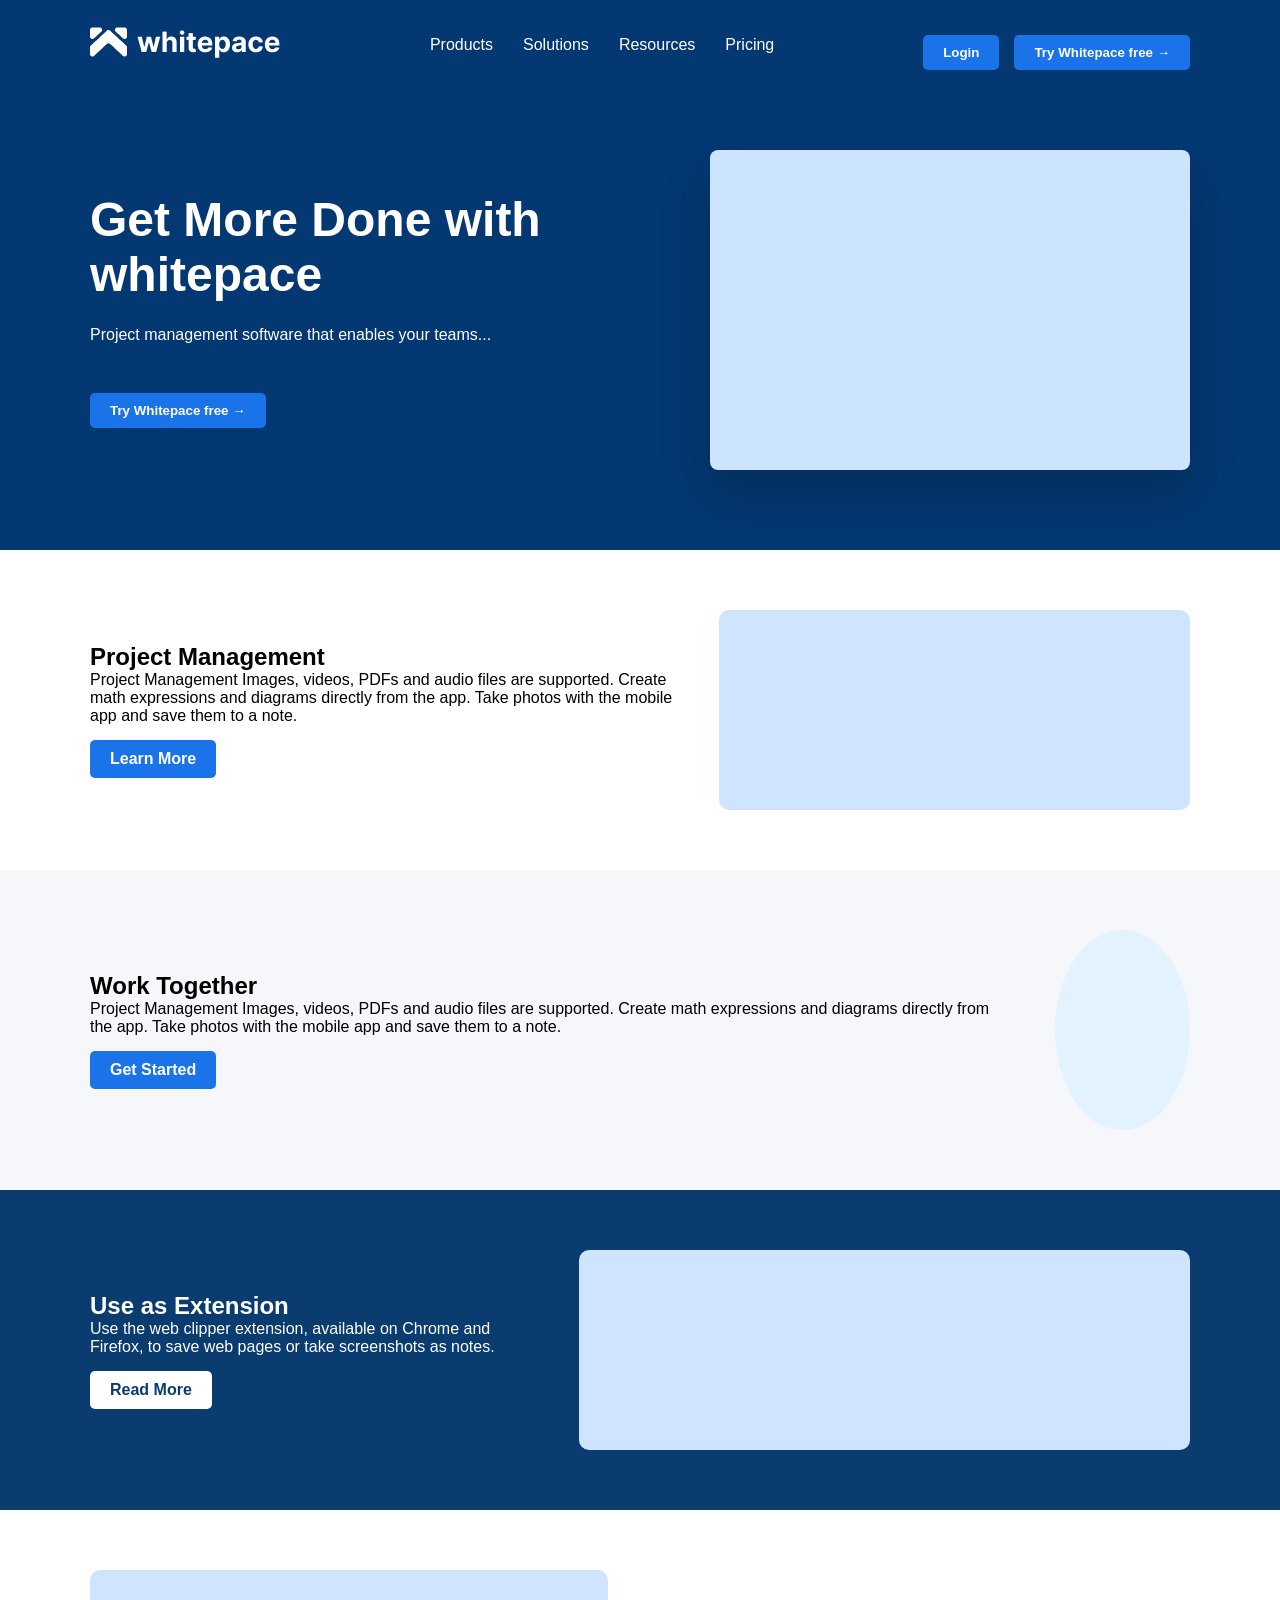
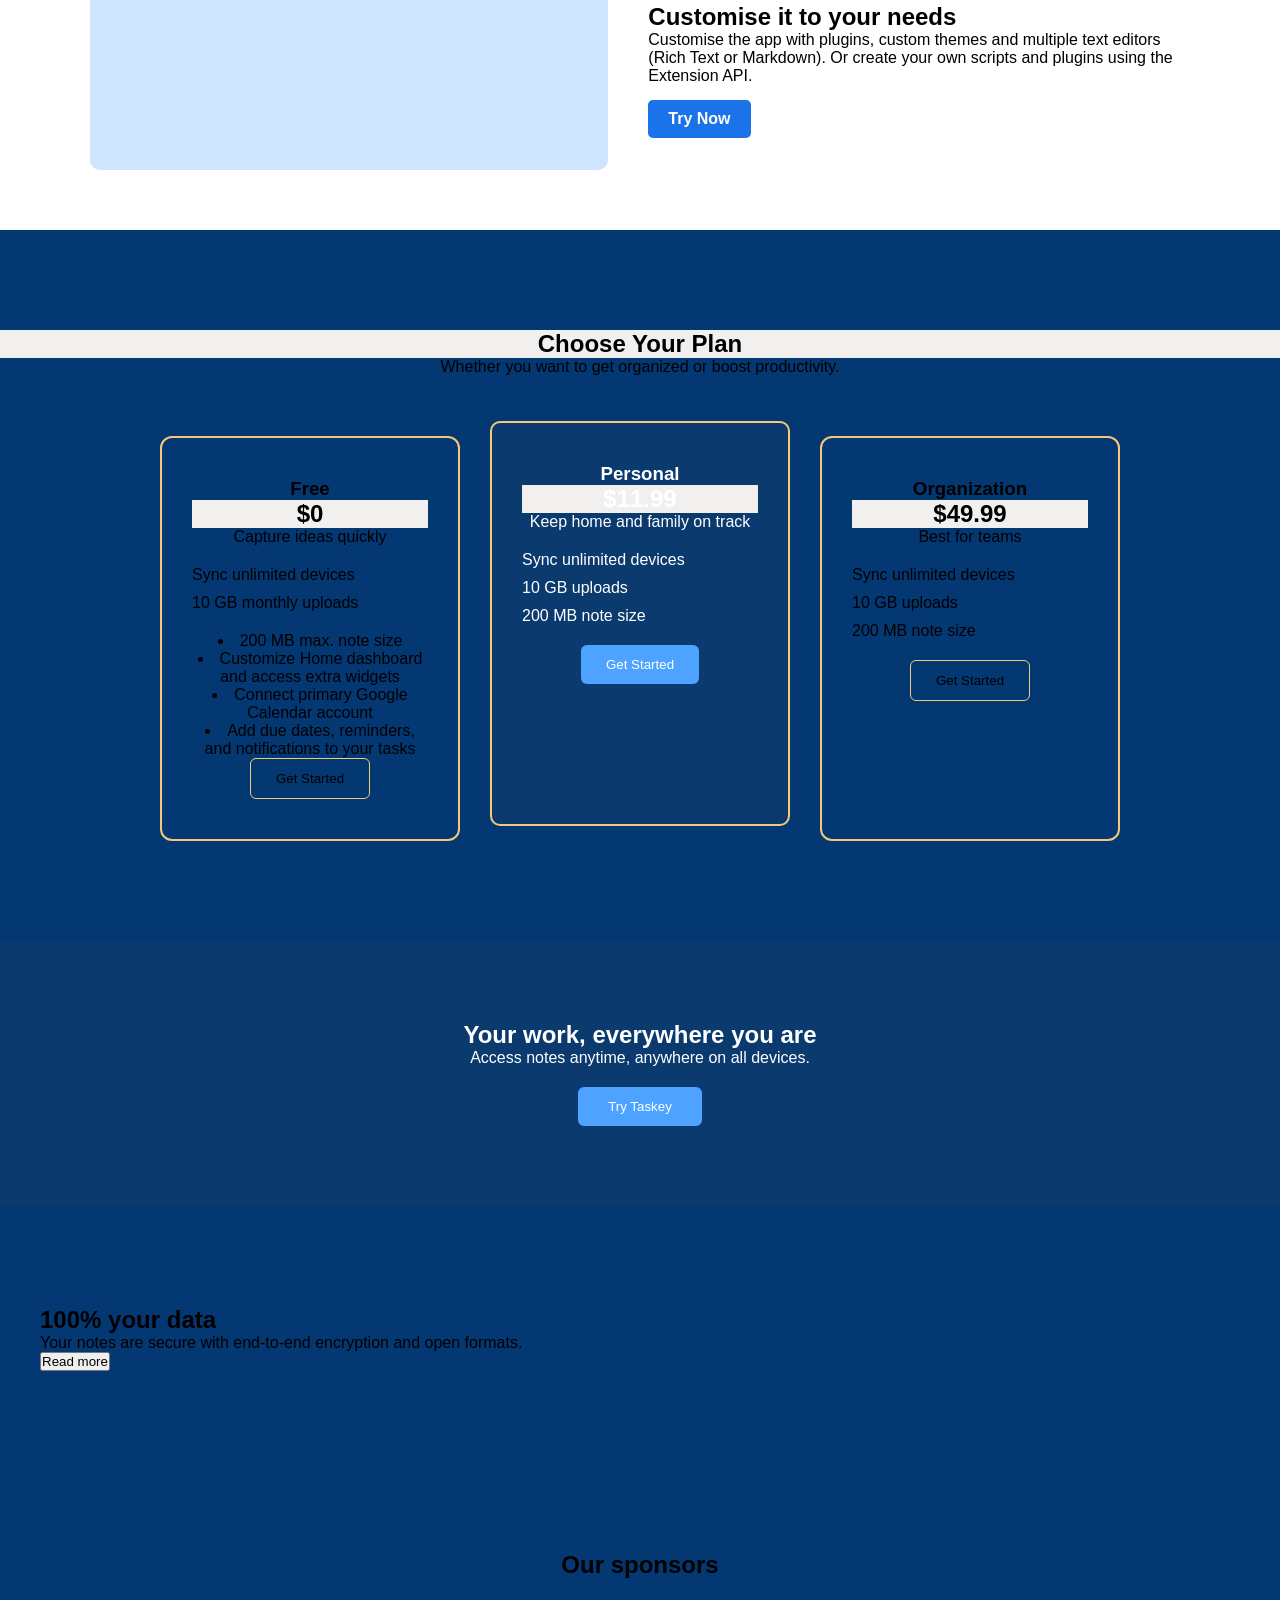
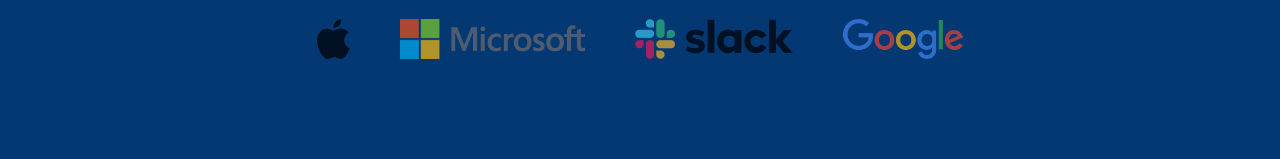
==== figma2/index.html @ 67dc8818 "first commit" ====
<!DOCTYPE html>
<html lang="en">
<head>
  <meta charset="UTF-8" />
  <meta name="viewport" content="width=device-width, initial-scale=1.0"/>
  <title>Whitepace - SaaS Landing</title>
  <link rel="stylesheet" href="style.css" />
  <link href="https://fonts.googleapis.com/css2?family=Inter:wght@400;500;600;700&display=swap" rel="stylesheet">
</head>
<body>
  <nav class="navbar">
    <div class="container nav-content">
      <div class="logo">
  <img src="./logo.w.png" alt="Whitepace Logo">
</div>
      <nav>
        <ul class="nav-links">
          <li>Products</li>
          <li>Solutions</li>
          <li>Resources</li>
          <li>Pricing</li>
        </ul>
      </nav>

      <div class="nav-buttons">
        <button class="btn login">Login</button>
        <button class="btn primary">Try Whitepace free →</button>
      </div>
    </div>
  </header>
  <section class="hero">
    <div class="container hero-content">

  <div class="hero-text">
    <h1>Get More Done with whitepace</h1>
    <p>Project management software that enables your teams...</p>
    <button class="btn primary">Try Whitepace free →</button>
  </div>
  <div class="hero-image"></div>

</div>
  </section>
  <!-- Project Management -->
<section class="section white">
  <div class="container two-col">
    <div>
      <h2>Project Management</h2>
      <p>Project Management
Images, videos, PDFs and audio files are supported. Create math expressions and diagrams directly from the app. Take photos with the mobile app and save them to a note.</p>
      <a href="#" class="btn">Learn More</a>
    </div>
    <div class="img-box"></div>
  </div>
</section>

<section class="section light">
  <div class="container two-col reverse">
    <div class="img-circle"></div>
    <div>
      <h2>Work Together</h2>
      <p>Project Management
Images, videos, PDFs and audio files are supported. Create math expressions and diagrams directly from the app. Take photos with the mobile app and save them to a note.</p>
      <a href="#" class="btn">Get Started</a>
    </div>
  </div>
</section>

<section class="section blue">
  <div class="container two-col">
    <div>
      <h2>Use as Extension</h2>
      <p>Use the web clipper extension, available on Chrome and Firefox, to save web pages or take screenshots as notes.</p>
      <a href="#" class="btn white-btn">Read More</a>
    </div>
    <div class="img-box"></div>
  </div>
</section>

<section class="section white">
  <div class="container two-col">
    <div class="img-box"></div>
    <div>
      <h2>Customise it to your needs</h2>
      <p>Customise the app with plugins, custom themes and multiple text editors (Rich Text or Markdown). Or create your own scripts and plugins using the Extension API.</p>
      <a href="#" class="btn">Try Now</a>
    </div>
  </div>
</section>

<section class="pricing-section">
  <h2>Choose Your Plan</h2>
  <p>Whether you want to get organized or boost productivity.</p>

  <div class="pricing">

    <div class="price-card">
      <h3>Free</h3>
      <h2>$0</h2>
      <p>Capture ideas quickly</p>
      <ul>
       <li> Sync unlimited devices</li>
       <li> 10 GB monthly uploads</ul>
       <li> 200 MB max. note size</li>
       <li> Customize Home dashboard and access extra widgets</li>
       <li> Connect primary Google Calendar account</li>
       <li> Add due dates, reminders, and notifications to your tasks</li>
      </ul>
      <button>Get Started</button>
    </div>

    <div class="price-card active">
      <h3>Personal</h3>
      <h2>$11.99</h2>
      <p>Keep home and family on track</p>
      <ul>
        <li>Sync unlimited devices</li>
        <li>10 GB uploads</li>
        <li>200 MB note size</li>
      </ul>
      <button>Get Started</button>
    </div>

    <div class="price-card">
      <h3>Organization</h3>
      <h2>$49.99</h2>
      <p>Best for teams</p>
      <ul>
        <li>Sync unlimited devices</li>
        <li>10 GB uploads</li>
        <li>200 MB note size</li>
      </ul>
      <button>Get Started</button>
    </div>

  </div>
</section>

<!-- ================= WORK ================= -->
<section class="work-section">
  <h2>Your work, everywhere you are</h2>
  <p>Access notes anytime, anywhere on all devices.</p>
  <button>Try Taskey</button>
</section>

<!-- ================= DATA ================= -->
<section class="data-section">
  <div class="data-container">

    <div class="data-text">
      <h2>100% your data</h2>
      <p>
        Your notes are secure with end-to-end encryption and open formats.
      </p>
      <button>Read more</button>
    </div>

    <div class="data-image">
      <img src="images/data-image.png" alt="">
    </div>

  </div>
</section>

<!-- ================= SPONSORS ================= -->
<section class="sponsors">
  <h2>Our sponsors</h2>
  <div class="logos">
    <img src="./Apple.png">
    <img src="./microsoft 1.png">
    <img src="./Slack_Technologies_Logo 1.png">
    <img src="./Google.png">
  </div>
</section>

<section>
  
</section>

</body>
</html>
---- figma2/style.css ----
* {
  margin: 0;
  padding: 0;
  box-sizing: border-box;
  font-family: 'Inter', sans-serif;
}

body {
  background-color: #ffffff;
}

/* CONTAINER */
.container {
  width: 90%;
  max-width: 1200px;
  margin: auto;
}

/* NAVBAR */
.navbar {
  background-color: #043873;
  padding: 20px 0;
}

.nav-content {
  display: flex;
  align-items: center;
  justify-content: space-between;
}

.logo {
  color: white;
  font-size: 22px;
  font-weight: 700;
}

.nav-links {
  list-style: none;
  display: flex;
  gap: 30px;
  color: white;
  font-weight: 500;
}

.nav-buttons {
  display: flex;
  gap: 15px;
}

.btn {
  padding: 10px 18px;
  border-radius: 6px;
  border: none;
  cursor: pointer;
  font-weight: 600;
}

.login {
  background-color: #FFE492;
}

.primary {
  background-color: #4F9CF9;
  color: white;
}

/* HERO SECTION */
.hero {
  background-color: #043873;
  padding: 80px 0;
}
.hero-image {
  width: 520px;
  height: 340px;
  background-color: #CDE4FF;   /* light blue box */
  border-radius: 8px;
  box-shadow: 0 25px 50px rgba(0, 0, 0, 0.2);
}
.hero-image img {
  width: 100%;
  height: 100%;
  object-fit: cover;
}
.hero-content {
  display: flex;
  align-items: center;
  justify-content: space-between;
  gap: 50px;
}
.hero-text {
  color: white;
  max-width: 500px;
}

.hero-text h1 {
  font-size: 48px;
  margin-bottom: 20px;
}

.hero-text p {
  font-size: 16px;
  line-height: 1.6;
  margin-bottom: 30px;
}

.hero-image {
  width: 480px;
  height: 320px;
  background-color: #CDE4FF;
  border-radius: 8px;
}
* {
  margin: 0;
  padding: 0;
  box-sizing: border-box;
  font-family: Arial, sans-serif;
}

.section {
  padding: 60px 20px;
}

.container {
  max-width: 1100px;
  margin: auto;
}

.two-col {
  display: flex;
  align-items: center;
  gap: 40px;
}

.reverse {
  flex-direction: row-reverse;
}

.white {
  background: #ffffff;
}

.light {
  background: #f5f7fb;
}

.blue {
  background: #0b3c6f;
  color: #fff;
}

.center {
  text-align: center;
}

.img-box {
  width: 100%;
  height: 200px;
  background: #cfe4ff;
  border-radius: 10px;
}

.img-circle {
  width: 200px;
  height: 200px;
  background: #e3f2ff;
  border-radius: 50%;
}

.btn {
  display: inline-block;
  margin-top: 15px;
  padding: 10px 20px;
  background: #1a73e8;
  color: white;
  text-decoration: none;
  border-radius: 5px;
}

.white-btn {
  background: white;
  color: #0b3c6f;
}
* {
  margin: 0;
  padding: 0;
  box-sizing: border-box;
  font-family: Arial, sans-serif;
}

/* PRICING */
.pricing-section {
  text-align: center;
  padding: 100px 0;
}

.pricing-section h2 {
  background: #f1f0ee;
  padding: 0 6px;
}

.pricing {
  display: inline-flex;
  justify-content: center;
  gap: 30px;
  margin-top: 60px;
}

.price-card {
  width: 300px;
  padding: 40px 30px;
  border: 2px solid #f5c97a;
  border-radius: 12px;
  transition: 0.5s;
}

.price-card:hover {
  transform: translateY(-15px);
  box-shadow: 0 20px 50px rgba(0,0,0,0.15);
}

.price-card.active {
  background: #0b3a6f;
  color: #fff;
  transform: translateY(-15px);
  border-radius: 10px;
}

.price-card ul {
  list-style: none;
  text-align: left;
  margin: 20px 0;
}

.price-card ul li {
  margin-bottom: 10px;
}

.price-card button {
  padding: 12px 25px;
  border: 1px solid #f5c97a;
  background: transparent;
  border-radius: 6px;
  cursor: pointer;
}

.price-card.active button {
  background: #4da3ff;
  color: #fff;
  border: none;
}

/* WORK */
.work-section {
  background: #0b3a6f;
  color: #fff;
  text-align: center;
  padding: 80px 20px;
}

.work-section button {
  margin-top: 20px;
  padding: 12px 30px;
  background: #4da3ff;
  border: none;
  color: #fff;
  border-radius: 6px;
}

/* DATA */
.data-section {
  padding: 100px 0;
}

.data-container {
  max-width: 1200px;
  margin: auto;
  display: flex;
  align-items: center;
  gap: 50px;
}

.data-text {
  width: 50%;
}

.data-image img {
  max-width: 100%;
}

/* SPONSORS */
.sponsors {
  padding: 80px 0;
  text-align: center;
}

.logos {
  margin-top: 40px;
  display: flex;
  justify-content: center;
  gap: 50px;
}

.logos img {
  height: 40px;
  opacity: 0.7;
  transition: 0.3s;
}

.logos img:hover {
  opacity: 1;
}
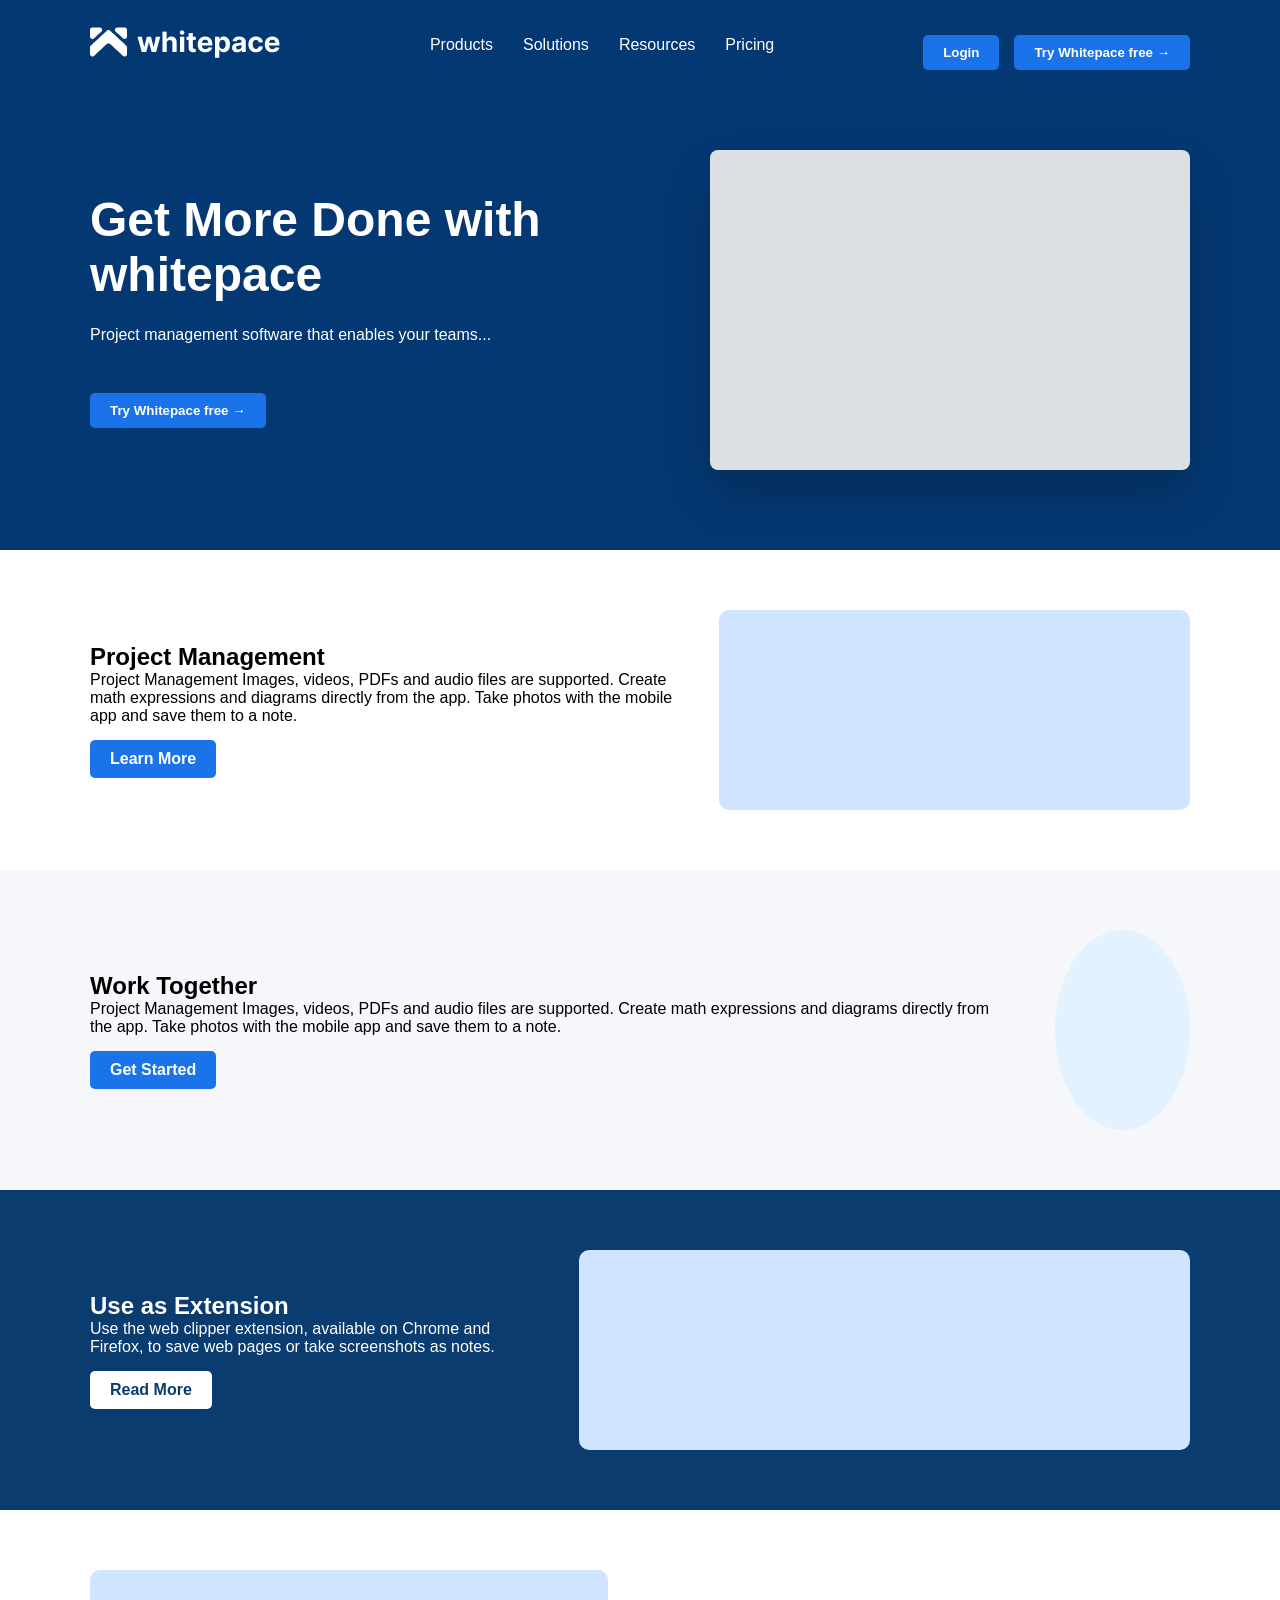
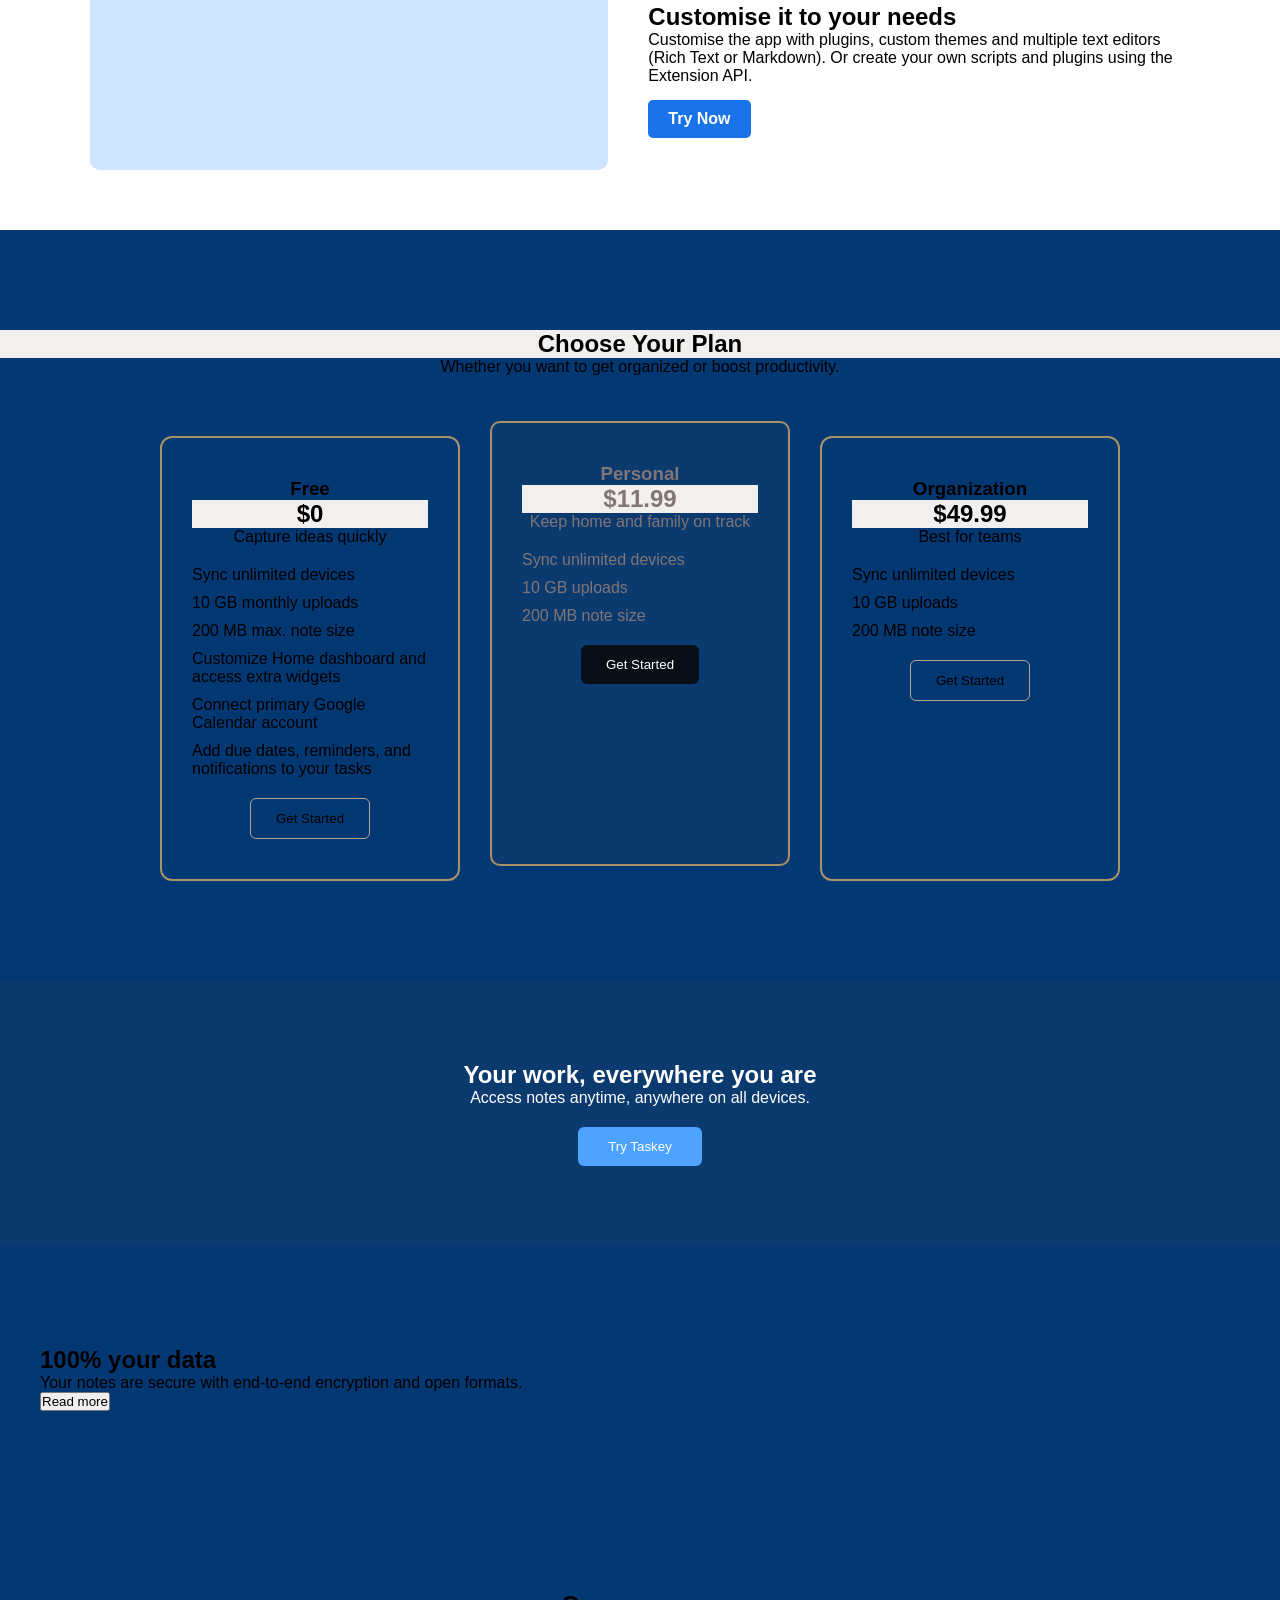
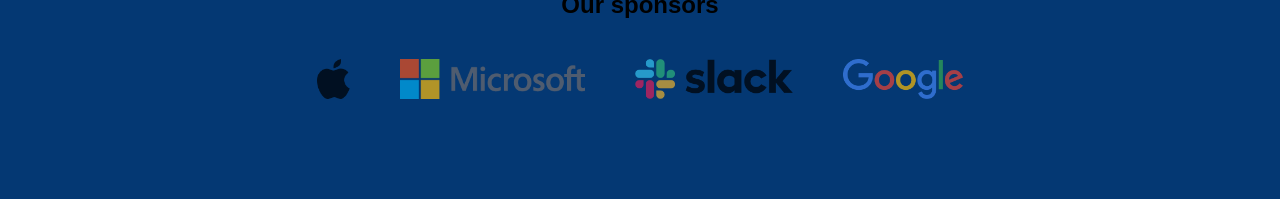
==== commit 80e35adf: "first commit" ====
--- a/figma2/index.html
+++ b/figma2/index.html
@@ -92,14 +92,14 @@
   <p>Whether you want to get organized or boost productivity.</p>
 
   <div class="pricing">
-
+ 
     <div class="price-card">
       <h3>Free</h3>
       <h2>$0</h2>
       <p>Capture ideas quickly</p>
       <ul>
        <li> Sync unlimited devices</li>
-       <li> 10 GB monthly uploads</ul>
+       <li> 10 GB monthly uploads</li>
        <li> 200 MB max. note size</li>
        <li> Customize Home dashboard and access extra widgets</li>
        <li> Connect primary Google Calendar account</li>
--- a/figma2/style.css
+++ b/figma2/style.css
@@ -106,7 +106,7 @@
 .hero-image {
   width: 480px;
   height: 320px;
-  background-color: #CDE4FF;
+  background-color: #dce0e4;
   border-radius: 8px;
 }
 * {
@@ -208,7 +208,7 @@
 .price-card {
   width: 300px;
   padding: 40px 30px;
-  border: 2px solid #f5c97a;
+  border: 2px solid #a99268;
   border-radius: 12px;
   transition: 0.5s;
 }
@@ -220,12 +220,12 @@
 
 .price-card.active {
   background: #0b3a6f;
-  color: #fff;
+  color: #827575;
   transform: translateY(-15px);
   border-radius: 10px;
 }
 
-.price-card ul {
+.price-card ul {      
   list-style: none;
   text-align: left;
   margin: 20px 0;
@@ -237,14 +237,14 @@
 
 .price-card button {
   padding: 12px 25px;
-  border: 1px solid #f5c97a;
+  border: 1px solid #b5a891;
   background: transparent;
   border-radius: 6px;
   cursor: pointer;
 }
 
 .price-card.active button {
-  background: #4da3ff;
+  background: #080f16;
   color: #fff;
   border: none;
 }
